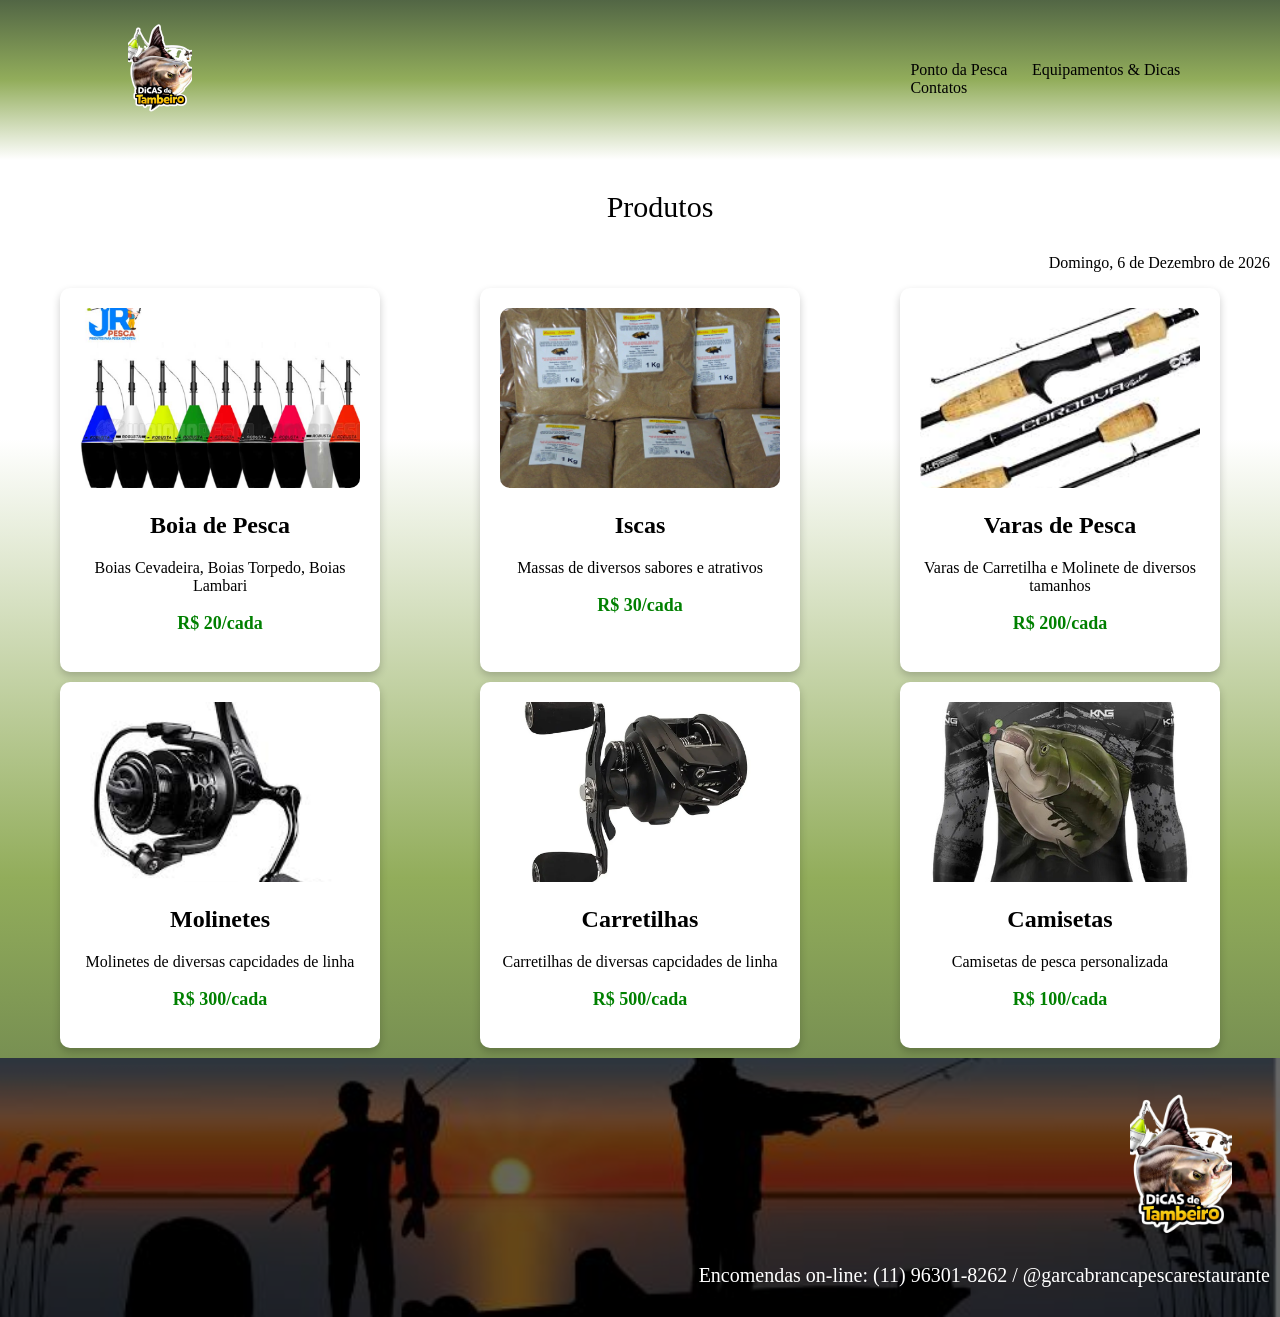
==== paginas/produtos.html @ 757c88b8 "enviando o trabalho de forma definitivaaaa" ====
<!DOCTYPE html>
<html lang="pt-BR">
<head>
    <meta charset="UTF-8">
    <meta name="viewport" content="width=device-width, initial-scale=1.0">
    <title>Produtos</title>
    <link rel="stylesheet" href="../css/produtos.css">

<!--javascript-->    
    <script>
        alert("Conheça Nossos produtos");

        function abrirDetalhes(nome, imagem, descricao){

            url=`pop_produtos.html?nomeProduto=${encodeURIComponent(nome)}&imgProduto=${encodeURIComponent(imagem)}&descricaoProduto=${encodeURIComponent(descricao)}`

            window.open(url , "_blank" , "width = 800, height = 700")
        }
    </script>

</head>
<body>
    <header>
        <div class="divHeader">
        <img src="../img/Imagem sem fundo.png" class="logo"/> 
        <!--Barra de navegção-->
         <nav>
            <!--Lista de itens do menu-->
              <ul>
                 <li><a href="../index.html"> Ponto da Pesca</a></li>
                 <li>Equipamentos & Dicas</li>
                <li><a href="../paginas/contatos.html">Contatos</a></li>
              </ul>
          </nav>
        </div>
    </header>
    <!--Conteúdo da Pagina PRODUTOS-->
        <main>
              <ul class="produtos_titulo">
                <li>Produtos</li>
              </ul>
              <!--Exibição de data-->
              <p class ="data">
                 <script type="text/javaScript">
                    dia = new Array("Domingo", "Segunda-Feira", "Terça-Feira", "Quarta-Feira", "Quinta-Feira", "Sexta-Feira", "Sábado");
                    
                    mes = new Array("Janeiro", "Fevereiro", "Março", "Abril", "Maio", "Junho", "Julho", "Agosto", "Setembro", "Outubro", "Novembro", "Dezembro")

                     data = new Date
                     document.write(dia[data.getDay()] + ", " + data.getDate() + " de " + mes[data.getMonth()] + " de " + data.getFullYear());
                 </script>
              </p>

    <!--Exibição dos Produtos-->   
              <div class="container">
                <script>
                    //Descrição do produto
                    desc_produto=" Boias de pesca: mantêm a isca na profundidade certa e indicam a fisgada. Ideais para diferentes tipos de pesca, com modelos variados e práticos.";
                    desc_produto2=" Massas de pesca: possuem diversos sabores e atrativos para a todos os tipos de peixes.";
                    desc_produto3=" Varas de pesca: de diversos tamanhos e libragens, especéficas para cada modalidade na pescaria.";
                    desc_produto4=" Molinetes: de diversos tamanhos e capacidades de linhas.";
                    desc_produto5=" Carretilhas:  de diversos tamanhos e capacidades de linhas.";
                    desc_produto6=" Camisetas de pesca: personalize sua camisete do seu jeito com seu nome e arte que quiser.";

                    slider=['../img/produtos/boiacev-robusta-65g-41730.jpg','../img/produtos/torpedos.webp','../img/produtos/lambari.webp'];
                    slider2=['../img/produtos/massas-japonesas-7586.jpg', '../img/produtos/4estacoes.webp' , '../img/produtos/marvada.webp' , '../img/produtos/ice.jpg'];
                    slider3=['../img/produtos/images.jpg' , '../img/produtos/varacolorida.webp' , '../img/produtos/varavermelha.webp' , '../img/produtos/varatelescopica.webp'];
                    slider4=['../img/produtos/images (1).jpg' , '../img/produtos/molinetegrande.webp' , '../img/produtos/molinetevermelho.webp' , '../img/produtos/molinetepequeno.webp'];
                    slider5=['../img/produtos/354992.webp' , '../img/produtos/carretilhagrande.webp' , '../img/produtos/carretilha_amarela.webp' , '../img/produtos/carretilharobo.webp'];
                    slider6=['../img/produtos/D_975890-MLB87627012111_072025-O.jpg' , '../img/produtos/camisetapers.webp' , '../img/produtos/camisetaroxa.webp' , '../img/produtos/camiseta_per2.webp'];
                </script>
                   <div class="card" onclick="abrirDetalhes('Boia de pesca' , slider , desc_produto)">
                       <img src="../img/produtos/boiacev-robusta-65g-41730.jpg"/>
                       <h2>Boia de Pesca</h2>
                       <p>Boias Cevadeira, Boias Torpedo, Boias Lambari</p>
                       <p class="preco"> R$ 20/cada</p>
                   </div>
                   <div class="card" onclick="abrirDetalhes('Massa de pesca' , slider2 , desc_produto2)">
                       <img src="../img/produtos/massas-japonesas-7586.jpg"/>   
                       <h2>Iscas</h2>
                       <p>Massas de diversos sabores e atrativos</p>
                       <p class="preco"> R$ 30/cada</p>
                   </div>
                   <div class="card" onclick="abrirDetalhes('Varas de Pesca' , slider3 , desc_produto3)">
                       <img src="../img/produtos/images.jpg"/>
                       <h2>Varas de Pesca</h2>
                       <p>Varas de Carretilha e Molinete de diversos tamanhos</p>
                       <p class="preco"> R$ 200/cada</p>
                   </div>
              </div>   

              <div class="container">
                   <div class="card" onclick="abrirDetalhes('Molinetes' , slider4 , desc_produto4)">
                       <img src="../img/produtos/images (1).jpg" />
                       <h2>Molinetes</h2>
                       <p>Molinetes de diversas capcidades de linha</p>
                       <p class="preco"> R$ 300/cada</p>
                   </div>
                   <div class="card" onclick="abrirDetalhes('Carretilhas' , slider5,  desc_produto5)">
                       <img src="../img/produtos/354992.webp"/>
                       <h2>Carretilhas</h2>
                       <p>Carretilhas de diversas capcidades de linha</p>
                       <p class="preco"> R$ 500/cada</p>
                   </div>
                   <div class="card" onclick="abrirDetalhes('Camisetas Personalizadas' , slider6 , desc_produto6)">
                        <img src="../img/produtos/D_975890-MLB87627012111_072025-O.jpg" />
                        <h2>Camisetas</h2>
                        <p>Camisetas de pesca personalizada</p>
                        <p class="preco"> R$ 100/cada</p>
                   </div>

             </div>
        </main>
        <footer>
            <img src="../img/Imagem sem fundo.png" title="Dicas de Tambeiro" class="logo_rodape"/>
            <p>
                Encomendas on-line:
                <a href="https://wa.me/5511963018262" target="_blank"><i class="fa fa-whatsapp" ></i>(11) 96301-8262 </a>/ 
                <a href="https://instagram.com/garcabrancapescarestaurante" target="_blank"><i class="fa fa-instagram" ></i>@garcabrancapescarestaurante</a>
            </p>
        </footer>
</body>
</html>
---- css/produtos.css ----
/*Estilização padrão da página*/
body{
     margin: 0;
     font-family: fantasy;
     background: linear-gradient(   #ffffff,#ffffff,	#92ad5b, #526645);
}
    
/*estilização do HEADER da página*/
header{
    background:linear-gradient(#526645,#92ad5b,#ffffff);
    padding: 20px 0 40px 0;
}

.logo{
    width: 5%;
/*margin-left 10%*/
    padding-left: 10%;
}

nav{
    color: black;
    position: absolute;
    top: 25%;
    font-size: 20;
    right: 2%;
    width: 30%;
    font-family:cursive;
}

nav li{
    display: inline;
    margin-right: 6%;
}

nav li a{
    color: black;
    text-decoration: none;
}

.divHeader{
    position: relative;
}

/*Título*/

.produtos_titulo{
    color: black;
    font-size:30px;
    font-family:cursive;
    list-style: none;
    text-align: center;
}   

/*Container dos cards*/

.container {
    display:flex;
    justify-content: center;
    flex-wrap: wrap;
    padding-bottom: 10px;
    gap: 100px;
}

/*Estilização do card*/

.card{
    background-color: white;
    width: 280px;
    border-radius: 10px;
    text-align: center;
    padding: 20px;
    box-shadow: 0 4px 8px rgba(0,0,0,0.2);
    transition: transform 0.3s ease-in-out;
    font-family:cursive;


}

/*Efeito de ampliar*/

.card:hover{
    transform: scale(1.3);
}

/*Estilização da imagem do card*/
.card img{
    width: 100%;
    height: 180px;
    object-fit: cover;
    border-radius: 10px;
}

/*Estilização do preço*/

.preco{
    font-size: 18px;
    font-weight: bold;
    color: green;
}

/*FOOTER(rodapé)*/

footer{
    padding: 30px 10px 10px 0;  
    background: url("../img/fundo_rodape.png");
    background-size: cover;
    background-position: center;
    background-color:rgba(0,0,0,0.6);
    background-blend-mode: darken;
}

/*Parágrafo do rodapé*/

footer p{
    color: white;
    text-align: right;
    font-size:20px;
    font-family:cursive;
}
    
/*Link dos acessos*/    
    
footer a{
    color:white;
    text-decoration: none;

}

/*IMAGEM DO RODAPÉ*/

.logo_rodape{
    width: 8%;
    padding-left: 89%;
}

/*Estilização da Data*/

.data {
    text-align: right;
    margin-right: 10px;
    font-size: 16px;
    font-family:cursive;
}
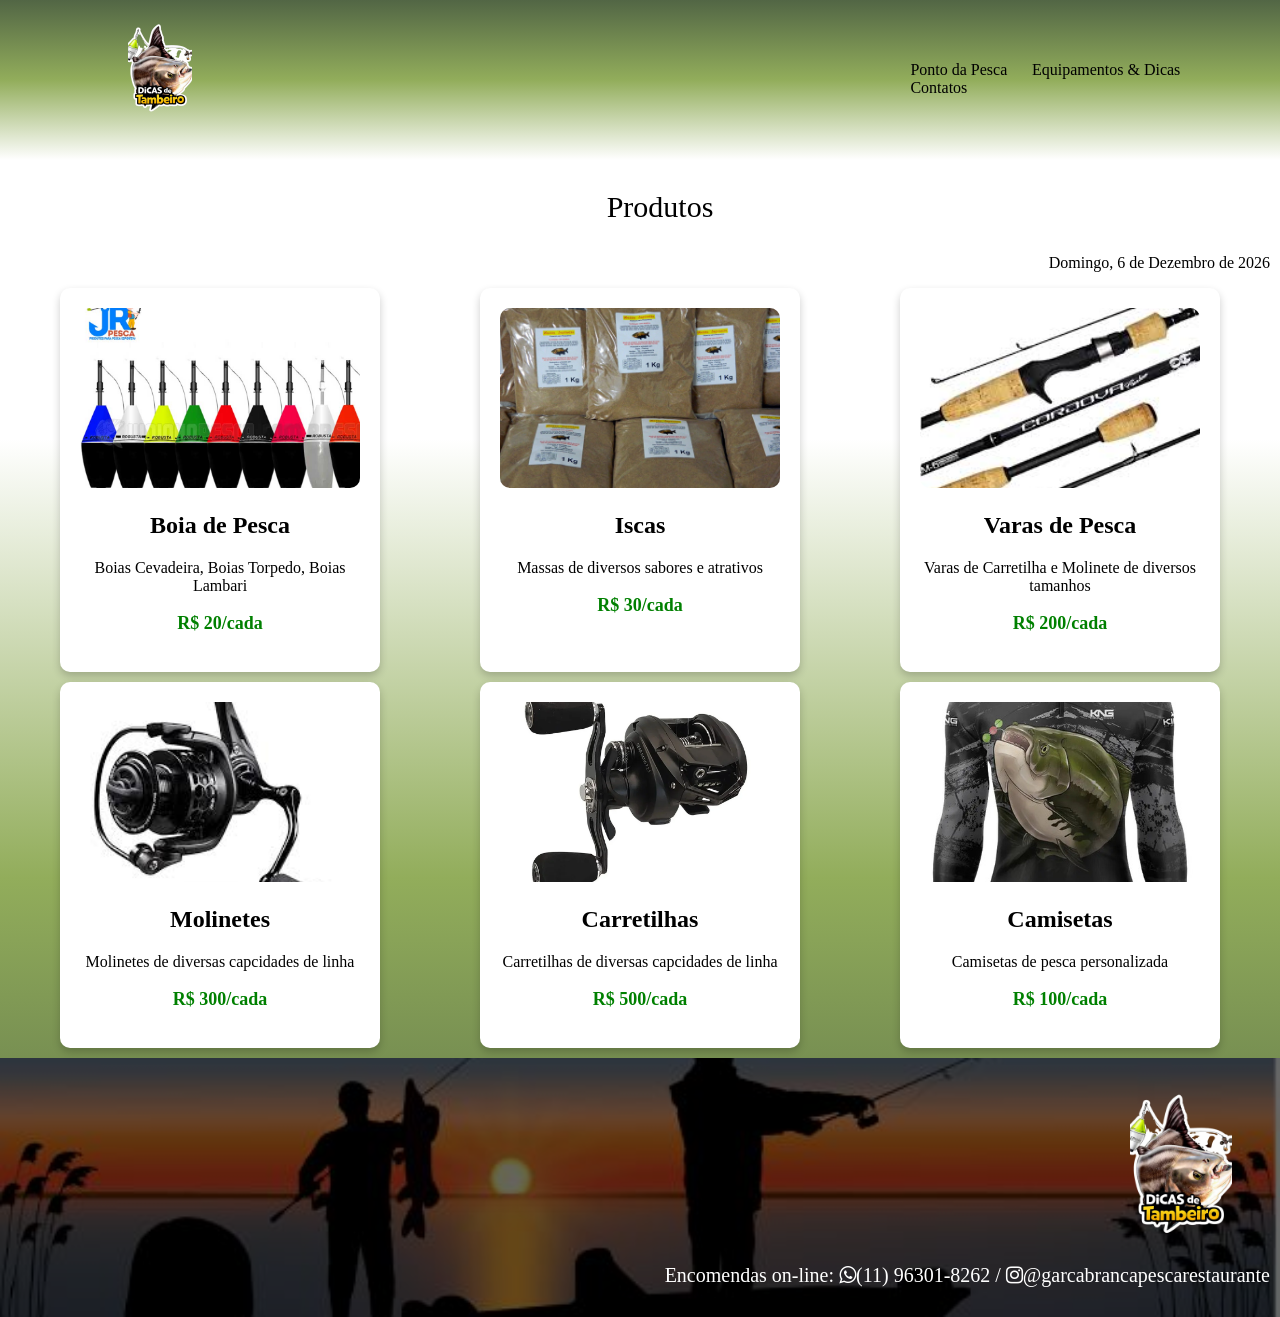
==== commit 746446ad: "Add files via upload arrumando um icone" ====
--- a/paginas/produtos.html
+++ b/paginas/produtos.html
@@ -5,6 +5,7 @@
     <meta name="viewport" content="width=device-width, initial-scale=1.0">
     <title>Produtos</title>
     <link rel="stylesheet" href="../css/produtos.css">
+    <link rel="stylesheet" href="https://maxcdn.bootstrapcdn.com/font-awesome/4.5.0/css/font-awesome.min.css">
 
 <!--javascript-->    
     <script>
